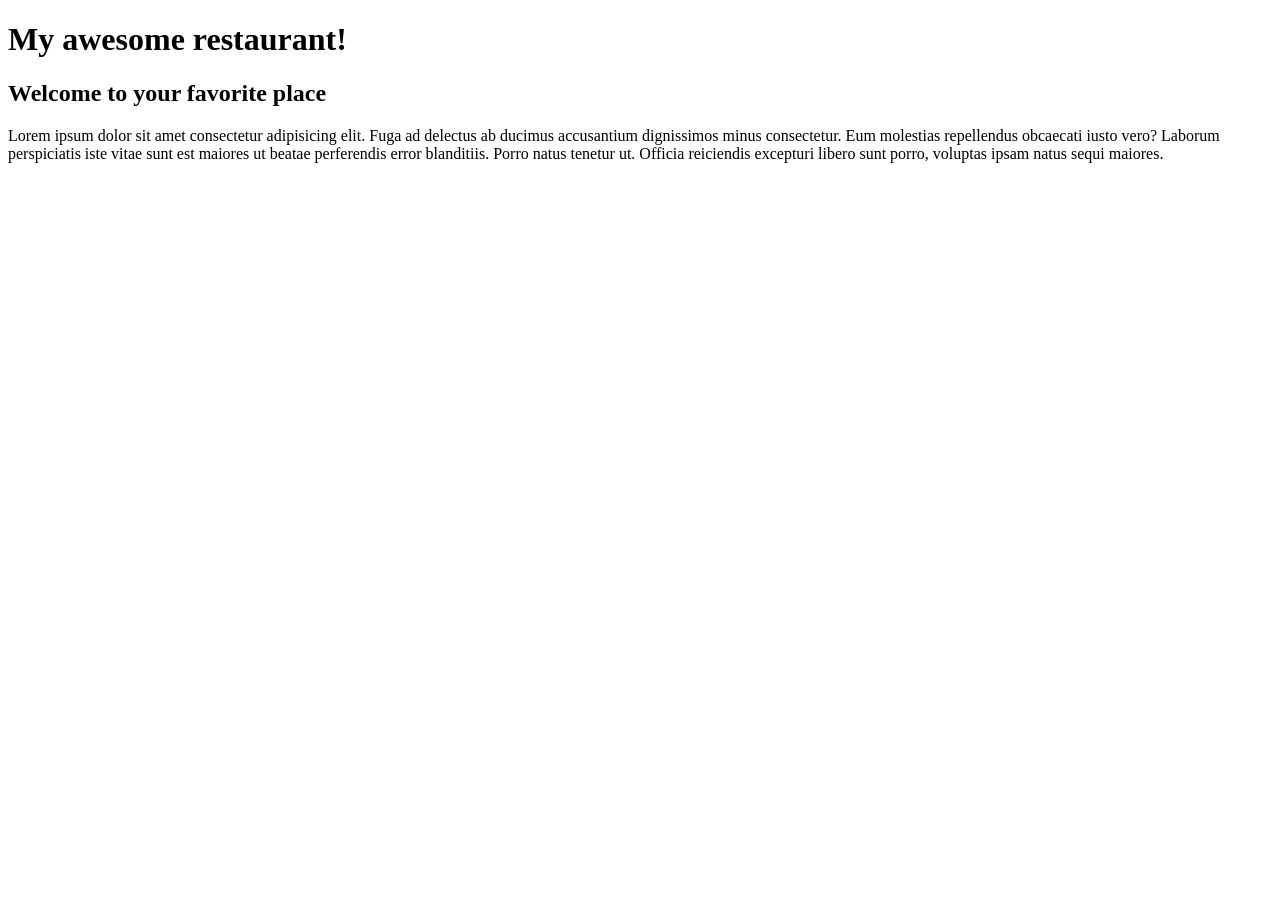
==== index.html @ f8d80e34 "testing git" ====
<!DOCTYPE html>
<html lang="en">
<head>
    <meta charset="UTF-8">
    <meta name="viewport" content="width=device-width, initial-scale=1.0">
    <title>Restaurant Project</title>
</head>
<body>
    <header>
        <div>
            <h1>My awesome restaurant!</h1>
        </div>
    </header>
    <section>
        <h2>Welcome to your favorite place</h2>
        <p>Lorem ipsum dolor sit amet consectetur adipisicing elit. Fuga ad delectus ab ducimus accusantium dignissimos minus consectetur. Eum molestias repellendus obcaecati iusto vero? Laborum perspiciatis iste vitae sunt est maiores ut beatae perferendis error blanditiis. Porro natus tenetur ut. Officia reiciendis excepturi libero sunt porro, voluptas ipsam natus sequi maiores.</p>
    </section>
</body>
</html>
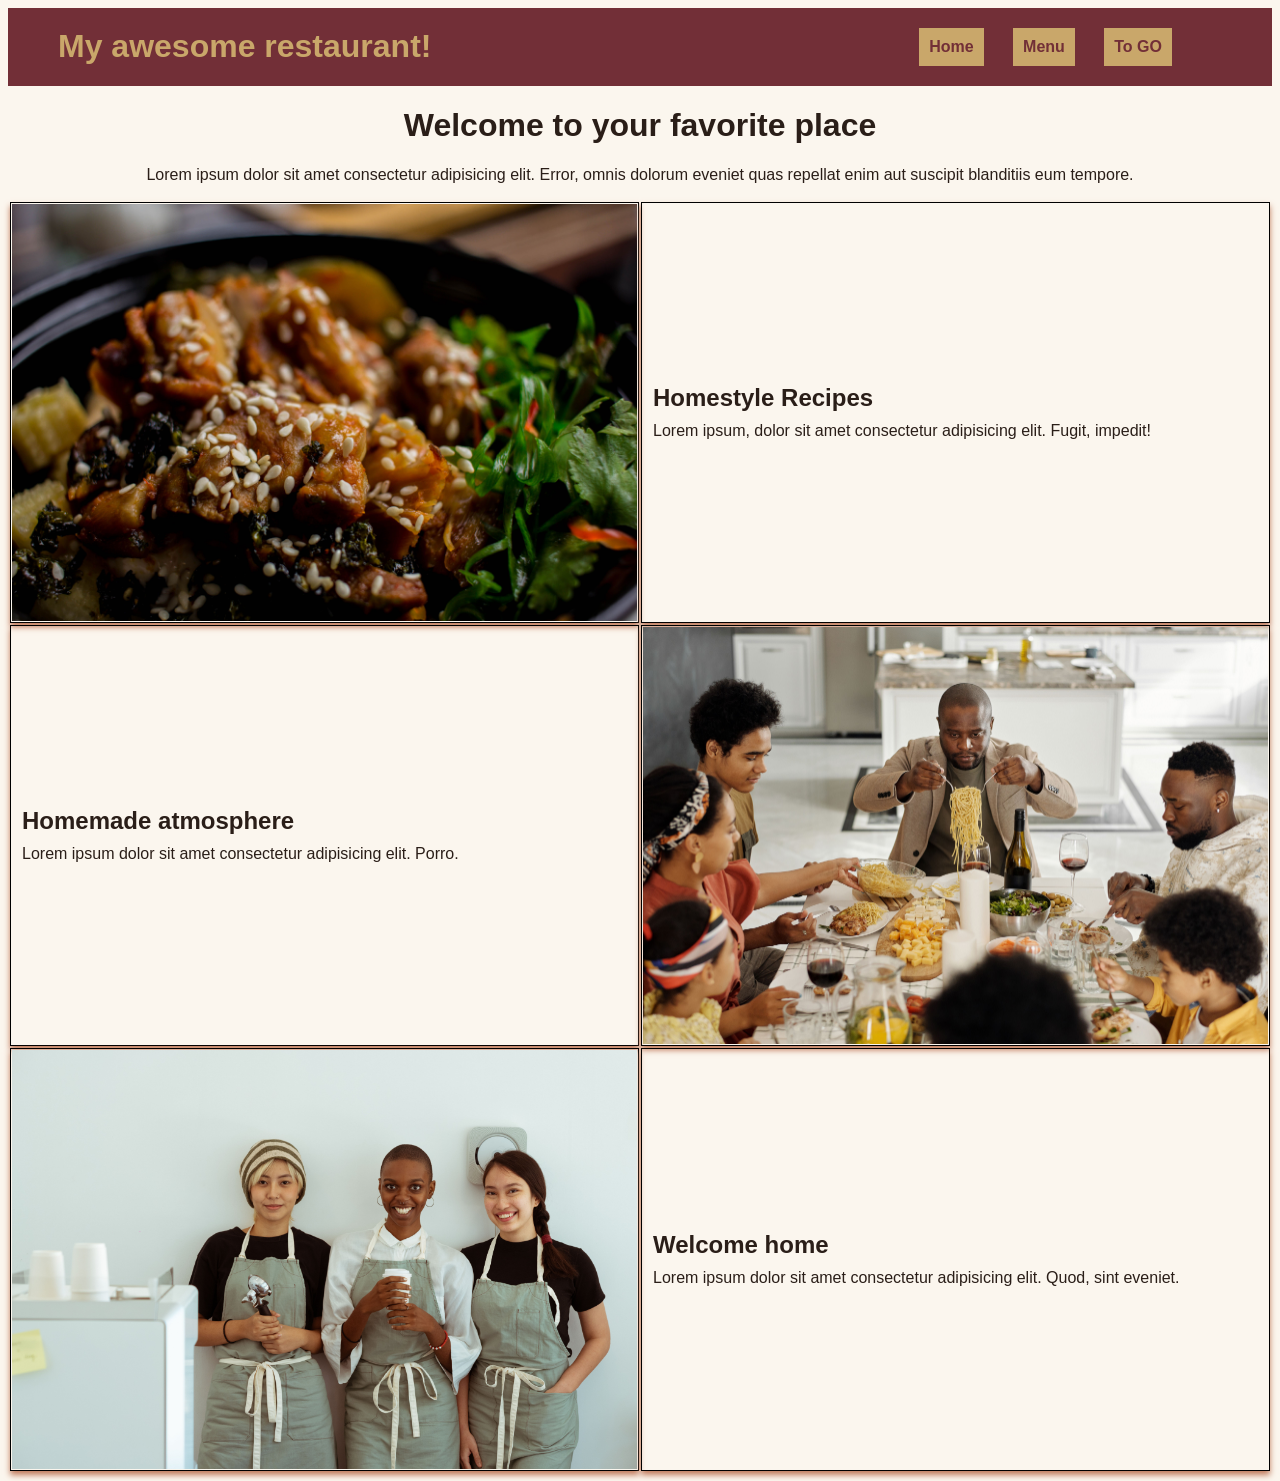
==== commit 53a08c76: "Session 3" ====
--- a/index.html
+++ b/index.html
@@ -4,16 +4,43 @@
     <meta charset="UTF-8">
     <meta name="viewport" content="width=device-width, initial-scale=1.0">
     <title>Restaurant Project</title>
+    <link rel="stylesheet" href="restaurant.css">
 </head>
 <body>
     <header>
+        <h1>My awesome restaurant!</h1>
+    </header>
+    <div>
+        <div class="page-welcome">
+            <h1>Welcome to your favorite place</h1>
+            <p>Lorem ipsum dolor sit amet consectetur adipisicing elit. Error, omnis dolorum eveniet quas repellat enim aut suscipit blanditiis eum tempore.</p>
+        </div>
         <div>
-            <h1>My awesome restaurant!</h1>
+            <table class="page-content">
+                <tr>
+                    <td><img src="images/food.jpg" alt=""></td>
+                    <td>
+                        <h2>Homestyle Recipes</h2>
+                        <p>Lorem ipsum, dolor sit amet consectetur adipisicing elit. Fugit, impedit!</p>
+                    </td>
+                </tr>
+                <tr>
+                    <td>
+                        <h2>Homemade atmosphere</h2>
+                        <p>Lorem ipsum dolor sit amet consectetur adipisicing elit. Porro.</p>
+                    </td>
+                    <td><img src="images/family.jpg" alt=""></td>
+                </tr>
+                <tr>
+                    <td><img src="images/staff.jpg" alt=""></td>
+                    <td>
+                        <h2>Welcome home</h2>
+                        <p>Lorem ipsum dolor sit amet consectetur adipisicing elit. Quod, sint eveniet.</p>
+                    </td>
+                </tr>
+            </table>
         </div>
-    </header>
-    <section>
-        <h2>Welcome to your favorite place</h2>
-        <p>Lorem ipsum dolor sit amet consectetur adipisicing elit. Fuga ad delectus ab ducimus accusantium dignissimos minus consectetur. Eum molestias repellendus obcaecati iusto vero? Laborum perspiciatis iste vitae sunt est maiores ut beatae perferendis error blanditiis. Porro natus tenetur ut. Officia reiciendis excepturi libero sunt porro, voluptas ipsam natus sequi maiores.</p>
-    </section>
+    </div>
 </body>
+<script src="restaurant.js"></script>
 </html>
--- a/restaurant.css
+++ b/restaurant.css
@@ -0,0 +1,67 @@
+body{
+    color: #2a1e18;
+    background-color: #fbf6ee;
+    font-family: sans-serif;
+}
+
+/*header*/
+header{
+    display: flex;
+    justify-content: space-between;
+    width: 100%;
+    background-color: #722f37;
+    color: #c9a76a;
+}
+
+header h1,
+header nav{
+    margin-top: 20px;
+    margin-bottom: 20px;
+}
+
+header h1{
+    margin-left: 50px;
+}
+
+header nav{
+    display: flex;
+    justify-content: space-between;
+    width: 20%;
+    margin-right: 100px;
+}
+
+header a{
+    display: block;
+    text-decoration: none;
+    color: #722f37;
+    background-color: #c9a76a;
+    font-weight: bold;
+    padding: 10px;
+}
+
+/*welcome message*/
+.page-welcome{
+    text-align: center;
+}
+
+/*content*/
+.page-content{
+    width: 100%;
+    table-layout: fixed;
+}
+
+.page-content td{
+    border: 1px solid black;
+    box-shadow: 0 4px 6px #c17b5c;
+}
+
+.page-content img {
+    max-width: 100%;
+    height: auto;
+    display: block;
+}
+
+.page-content p,
+.page-content h2{
+    margin: 10px;
+}
